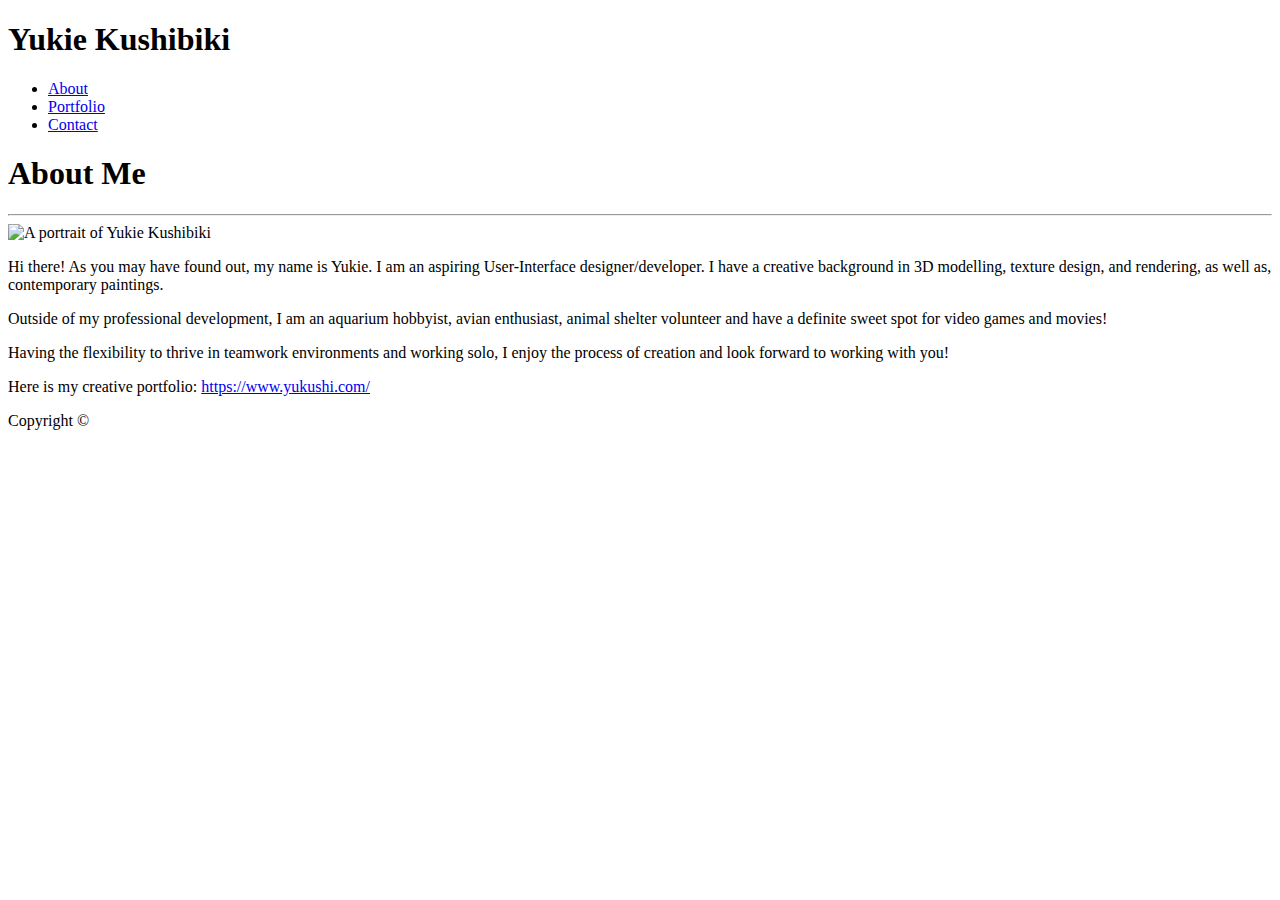
==== index.html @ e8230e93 "Initial files" ====
<!DOCTYPE html>
<html lang="en">

    <head>
        <meta charset="UTF-8">
        <title>My Awesome Portfolio</title>
        <link rel="stylesheet" type="text/css" href="assets/css/style.css">
    </head>

    <body>
        
        
        <header>
            <div class="h-container">
                <h1>Yukie Kushibiki</h1>
            
                <nav>
                    <ul>
                        <li><a href="index.html">About</a></li>
                        <li><a href="portfolio.html">Portfolio</a></li>
                        <li><a href="contact.html">Contact</a></li>
                    </ul>
                </nav>
            </div>
        </header>
      
        <div id="container">  
        <section>

            <h1>About Me</h1>

            <hr>

            <img id="picture" src="assets/images/bsns-pic.jpg" alt="A portrait of Yukie Kushibiki">
            <p>Hi there! As you may have found out, my name is Yukie. I am an aspiring User-Interface designer/developer. I have a creative background in 3D modelling, texture design, and rendering, as well as, contemporary paintings.</p>

            <p>Outside of my professional development, I am an aquarium hobbyist, avian enthusiast, animal shelter volunteer and have a definite sweet spot for video games and movies!</p>

                <p>Having the flexibility to thrive in teamwork environments and working solo, I enjoy the process of creation and look forward to working with you!</p>

                <p>Here is my creative portfolio: <a href="https://www.yukushi.com/" target="_blank">https://www.yukushi.com/</a></p>

        </section>
       
    </div> 

    <footer>Copyright &copy;</footer>

    </body>

</html>
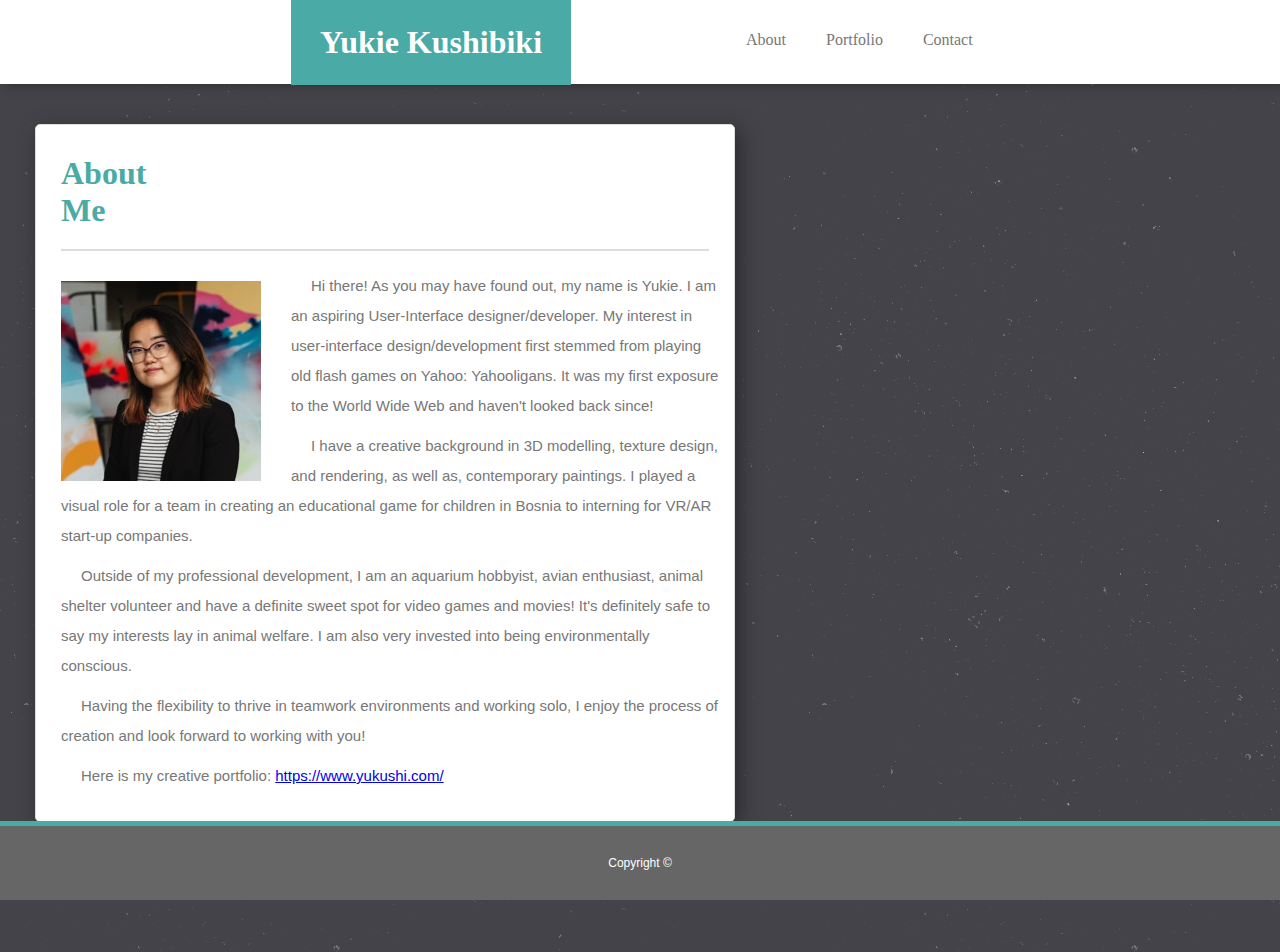
==== commit 4fc64eef: "Adjusted media queries, some bugs" ====
--- a/index.html
+++ b/index.html
@@ -5,10 +5,10 @@
         <meta charset="UTF-8">
         <title>My Awesome Portfolio</title>
         <link rel="stylesheet" type="text/css" href="assets/css/style.css">
+        <meta name="viewport" content="width=device-width, initial-scale=1.0">
     </head>
 
     <body>
-        
         
         <header>
             <div class="h-container">
@@ -32,13 +32,15 @@
             <hr>
 
             <img id="picture" src="assets/images/bsns-pic.jpg" alt="A portrait of Yukie Kushibiki">
-            <p>Hi there! As you may have found out, my name is Yukie. I am an aspiring User-Interface designer/developer. I have a creative background in 3D modelling, texture design, and rendering, as well as, contemporary paintings.</p>
+            <p>Hi there! As you may have found out, my name is Yukie. I am an aspiring User-Interface designer/developer. My interest in user-interface design/development first stemmed from playing old flash games on Yahoo: Yahooligans. It was my first exposure to the World Wide Web and haven't looked back since!</p>
+            
+            <p>I have a creative background in 3D modelling, texture design, and rendering, as well as, contemporary paintings. I played a visual role for a team in creating an educational game for children in Bosnia to interning for VR/AR start-up companies.</p>
 
-            <p>Outside of my professional development, I am an aquarium hobbyist, avian enthusiast, animal shelter volunteer and have a definite sweet spot for video games and movies!</p>
+            <p>Outside of my professional development, I am an aquarium hobbyist, avian enthusiast, animal shelter volunteer and have a definite sweet spot for video games and movies! It's definitely safe to say my interests lay in animal welfare. I am also very invested into being environmentally conscious. </p>
 
-                <p>Having the flexibility to thrive in teamwork environments and working solo, I enjoy the process of creation and look forward to working with you!</p>
+            <p>Having the flexibility to thrive in teamwork environments and working solo, I enjoy the process of creation and look forward to working with you!</p>
 
-                <p>Here is my creative portfolio: <a href="https://www.yukushi.com/" target="_blank">https://www.yukushi.com/</a></p>
+            <p>Here is my creative portfolio: <a href="https://www.yukushi.com/" target="_blank">https://www.yukushi.com/</a></p>
 
         </section>
        
--- a/assets/css/style.css
+++ b/assets/css/style.css
@@ -0,0 +1,319 @@
+* {
+    margin: 0;
+    padding: 0;
+    box-sizing: border-box;
+  
+}
+
+/* Header */
+
+header {
+    background-color: #ffffff;
+    box-shadow: 5px 0 10px #2a292d;
+
+}
+
+.h-container {
+    width: 960px;
+    margin: 0 auto;
+}
+
+header h1  {
+    background-color:#4aaaa5;
+    color: #ffffff;
+    width: 260px;
+    padding: 17px;
+    float: left;
+}
+
+nav ul {
+    padding: 24px 0;
+    list-style-type: none;
+    display: inline-block;
+    margin-left: 360px;
+}
+
+li {
+    margin: 0 30px;
+    float: left;
+    font-family: 'Georgia', Times, Times New Roman, serif;
+}
+
+li a {
+   text-decoration: none;
+   color: #777777;
+}
+
+/* Page body */
+
+body {
+    background-image: url("../images/stardust.png");
+    background-repeat: repeat;
+    width: 100%;
+    height: 100%;
+    position: relative;  
+    overflow-y: auto;
+    /* -- places footer at bottom of viewport */
+}
+
+/* Content layout */
+
+#container {
+    width: 960px;
+    margin: 0 auto;
+}
+
+section {
+    background-color: #ffffff;
+    width: 100%;
+    margin-top: 40px;
+    margin-bottom: 130px;
+    padding: 0 25px 30px 25px;
+    border: solid  1px #dddddd;
+    box-shadow: 5px 5px 20px #2a292d;
+    border-radius: 5px;
+}
+
+hr {
+    background-color :#dddddd;
+    color: #dddddd;
+    height: 2px;
+    margin-top: 20px;
+    margin-bottom: 30px;
+    border: none;
+}
+
+section h1 {
+    color: #4aaaa5;
+    width: 105px;
+    margin-top: 30px;
+}
+
+#picture {
+    margin: 10px 30px 10px 0;
+    float: left;
+}
+
+section p {
+    color: #777777;
+    font-family: 'Arial', 'Helvetica Neue', Helvetica, sans-serif;
+    font-size: 15px;
+    line-height: 30px;
+    width: 900px;
+    margin-top: 10px;
+    text-indent: 20px;
+}
+
+/*Contact Form*/
+
+#contact-form {
+    margin-top: 30px;
+}
+
+label {
+    color: #777777;
+    font-family: 'Arial', 'Helvetica Neue', Helvetica, sans-serif;
+    font-size: 16px;
+}
+
+input[type=text], textarea {
+    width: 100%;
+    padding: 8px 5px;
+    margin-top: 5px;
+    margin-bottom: 20px;
+    border: solid 1px #e4e4e4;
+    border-radius: 4px;
+}
+
+textarea {
+    height: 140px;
+    resize: vertical;
+}
+
+input[type=submit] {
+    background-color: #4aaaa5;
+    color: #ffffff;
+    padding: 10px 20px;
+    border: none;
+    border-radius: 4px;
+}
+
+input[type=submit]:hover {
+    background-color: #419994;
+}
+
+/* Portfolio Page */
+
+.cat-1 {
+    position: relative;
+    padding: 0 auto;
+    margin-top: 30px;
+    margin-right: 50px;
+    display: inline-block;
+}
+
+.text {
+    
+    background-color: #4aaaa5;
+    color: #ffffff;
+    font-family: 'Arial', 'Helvetica Neue', Helvetica, sans-serif;
+    text-align: center;
+    padding: 10px 0;
+    width: 100%;
+    margin-bottom: 10px; 
+    position: absolute;
+    bottom: 0;
+}
+
+.text:hover {
+    box-shadow: 0 3px 15px #666666;
+}
+
+/* Footer */
+
+footer {
+    background-color: #666666;
+    color: #ffffff;
+    font-family: 'Arial', 'Helvetica Neue', Helvetica, sans-serif;
+    text-align: center;
+    font-size: 12px;
+    width: 100%;
+    padding: 30px;
+    position: fixed;
+    bottom: 0;
+    border-top: 5px solid #4aaaa5;
+}
+
+.clearfix::after {
+    content: "";
+    clear: both;
+    display: table;
+  }
+
+/* Responsive */
+@media screen and (min-width: 640px) {
+    
+    .h-container {
+        width: 640px;
+    }
+
+    header h1  {
+        width: 640px;
+        text-align: center;
+        padding: 24px;
+    }
+
+    nav ul {
+        margin-left: 182px;
+        padding: 20px 0;
+    }
+
+    li {
+        margin: 0 20px;
+    }
+
+    #container {
+        width: 580px;
+        margin-left: 30px;
+    }
+
+    section p {
+        width: 520px;
+    }
+
+    hr {
+        margin-bottom: 20px;
+    }
+/* Portfolio layout */
+
+    .cat-1 {
+        margin: 10px 0 10px 125px;
+    }
+
+}
+
+@media screen and (min-width: 768px) {
+
+    .h-container {
+        width: 768px;
+    }
+
+    header h1  {
+        width: 280px;
+        margin-left: 35px;
+    }
+
+    nav ul {
+        padding: 31px 0;
+        margin-left: 155px;
+    }
+
+    li {
+        margin: 0 20px;
+    }
+
+    #container {
+        width: 700px;
+        margin-left: 35px;
+    }
+
+    section p {
+        width: 660px;
+    }
+
+    hr {
+        margin-bottom: 20px;
+    }
+
+/* Portfolio layout */
+
+    .cat-1 {
+        margin: 10px 10px 30px 30px;
+    }
+ 
+}
+
+@media screen and (max-width: 980px) {
+
+/* Page Layout for 980px screens */
+
+.h-container {
+    width: 980px;
+}
+
+header h1  {
+    width: 280px;
+    margin-left: 30px;
+}
+
+nav ul {
+    padding: 31px 0;
+    margin-left: 370px;
+}
+
+li {
+    margin: 0 20px;
+}
+
+#container {
+    width: 660px;
+    margin-left: 30px;
+}
+
+section p {
+    width: 610px;
+}
+
+hr {
+    margin-bottom: 20px;
+}
+
+/* Portfolio layout */
+
+.cat-1 {
+    margin: 10px 10px 25px 15px;
+}
+
+}
+
+
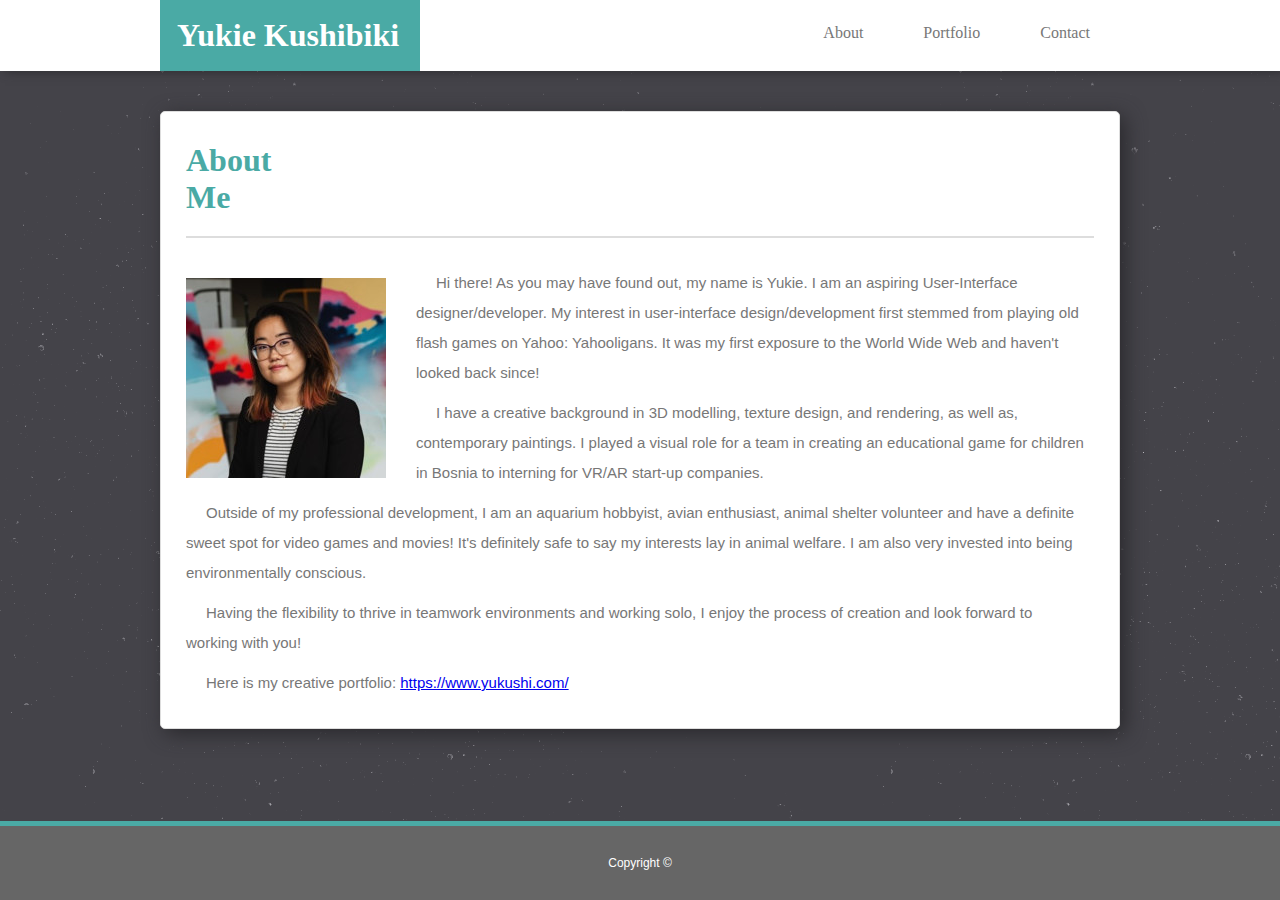
==== commit 72e97a53: "Updated media queries, fixed resizing navbar" ====
--- a/index.html
+++ b/index.html
@@ -12,9 +12,9 @@
         
         <header>
             <div class="h-container">
-                <h1>Yukie Kushibiki</h1>
+                <h1 class="logo">Yukie Kushibiki</h1>
             
-                <nav>
+                <nav class="clearfix">
                     <ul>
                         <li><a href="index.html">About</a></li>
                         <li><a href="portfolio.html">Portfolio</a></li>
--- a/assets/css/style.css
+++ b/assets/css/style.css
@@ -10,15 +10,15 @@
 header {
     background-color: #ffffff;
     box-shadow: 5px 0 10px #2a292d;
-
 }
 
 .h-container {
     width: 960px;
     margin: 0 auto;
-}
-
-header h1  {
+    height: 71px;
+}
+
+.logo  {
     background-color:#4aaaa5;
     color: #ffffff;
     width: 260px;
@@ -26,11 +26,16 @@
     float: left;
 }
 
+nav {
+    float: right;
+
+}
+
 nav ul {
     padding: 24px 0;
     list-style-type: none;
     display: inline-block;
-    margin-left: 360px;
+    
 }
 
 li {
@@ -191,30 +196,127 @@
   }
 
 /* Responsive */
-@media screen and (min-width: 640px) {
+
+@media screen and (max-width: 980px) {
+
+/* Page Layout for 980px screens */
+/* IMPORTANT: can't set width to the same screen size. */
+    .h-container {
+        width: 768px;
+        height: 85px;
+    }
+
+    .logo  {
+        width: 280px;
+        margin-left: auto;
+        padding: 24px;
+    }
+
+    nav ul {
+        padding: 31px 0;
+    }
+
+    li {
+        margin: 0 20px;
+    }
+
+    #container {
+        width: 768px;
+    }
+
+    section p {
+        width: 720px;
+    }
+
+    hr {
+        margin-bottom: 20px;
+    }
+
+    /* Portfolio layout */
+
+    .cat-1 {
+        margin: 10px 10px 25px 15px;
+    }
+}
+
+
+@media screen and (max-width: 768px) {
+
+    .h-container {
+        width: 640px;
+    }
+
+    header {
+        margin-bottom: 85px;
+    }
+
+    .logo  {
+        width: 280px;
+        padding: 24px;
+    }
+
+    nav ul {
+        padding: 31px 0;
+    }
+
+    li {
+        margin: 0 20px;
+    }
+
+    #container {
+        width: 640px;
+    }
+
+    section p {
+        width: 600px;
+    }
+
+    hr {
+        margin-bottom: 20px;
+    }
+
+/* Portfolio layout */
+
+    .cat-1 {
+        margin: 10px 18px 10px auto;
+    }
+}
+    
+@media screen and (max-width: 640px) {
     
     .h-container {
+        width: 100%;
+        height: 150px;
+    }
+
+    header {
+        margin-bottom: 85px;
         width: 640px;
     }
 
-    header h1  {
+    .logo {
         width: 640px;
         text-align: center;
         padding: 24px;
     }
 
+    nav {
+        float: none;
+
+    }
+
     nav ul {
-        margin-left: 182px;
-        padding: 20px 0;
+        padding-top: 22px;
+        margin-left: 165px;
     }
 
     li {
-        margin: 0 20px;
+        margin: 0 25px;
     }
 
     #container {
-        width: 580px;
-        margin-left: 30px;
+        width: 590px;
+        margin-left: 25px;
     }
 
     section p {
@@ -229,91 +331,5 @@
     .cat-1 {
         margin: 10px 0 10px 125px;
     }
-
-}
-
-@media screen and (min-width: 768px) {
-
-    .h-container {
-        width: 768px;
-    }
-
-    header h1  {
-        width: 280px;
-        margin-left: 35px;
-    }
-
-    nav ul {
-        padding: 31px 0;
-        margin-left: 155px;
-    }
-
-    li {
-        margin: 0 20px;
-    }
-
-    #container {
-        width: 700px;
-        margin-left: 35px;
-    }
-
-    section p {
-        width: 660px;
-    }
-
-    hr {
-        margin-bottom: 20px;
-    }
-
-/* Portfolio layout */
-
-    .cat-1 {
-        margin: 10px 10px 30px 30px;
-    }
- 
-}
-
-@media screen and (max-width: 980px) {
-
-/* Page Layout for 980px screens */
-
-.h-container {
-    width: 980px;
-}
-
-header h1  {
-    width: 280px;
-    margin-left: 30px;
-}
-
-nav ul {
-    padding: 31px 0;
-    margin-left: 370px;
-}
-
-li {
-    margin: 0 20px;
-}
-
-#container {
-    width: 660px;
-    margin-left: 30px;
-}
-
-section p {
-    width: 610px;
-}
-
-hr {
-    margin-bottom: 20px;
-}
-
-/* Portfolio layout */
-
-.cat-1 {
-    margin: 10px 10px 25px 15px;
-}
-
-}
-
-
+}
+
